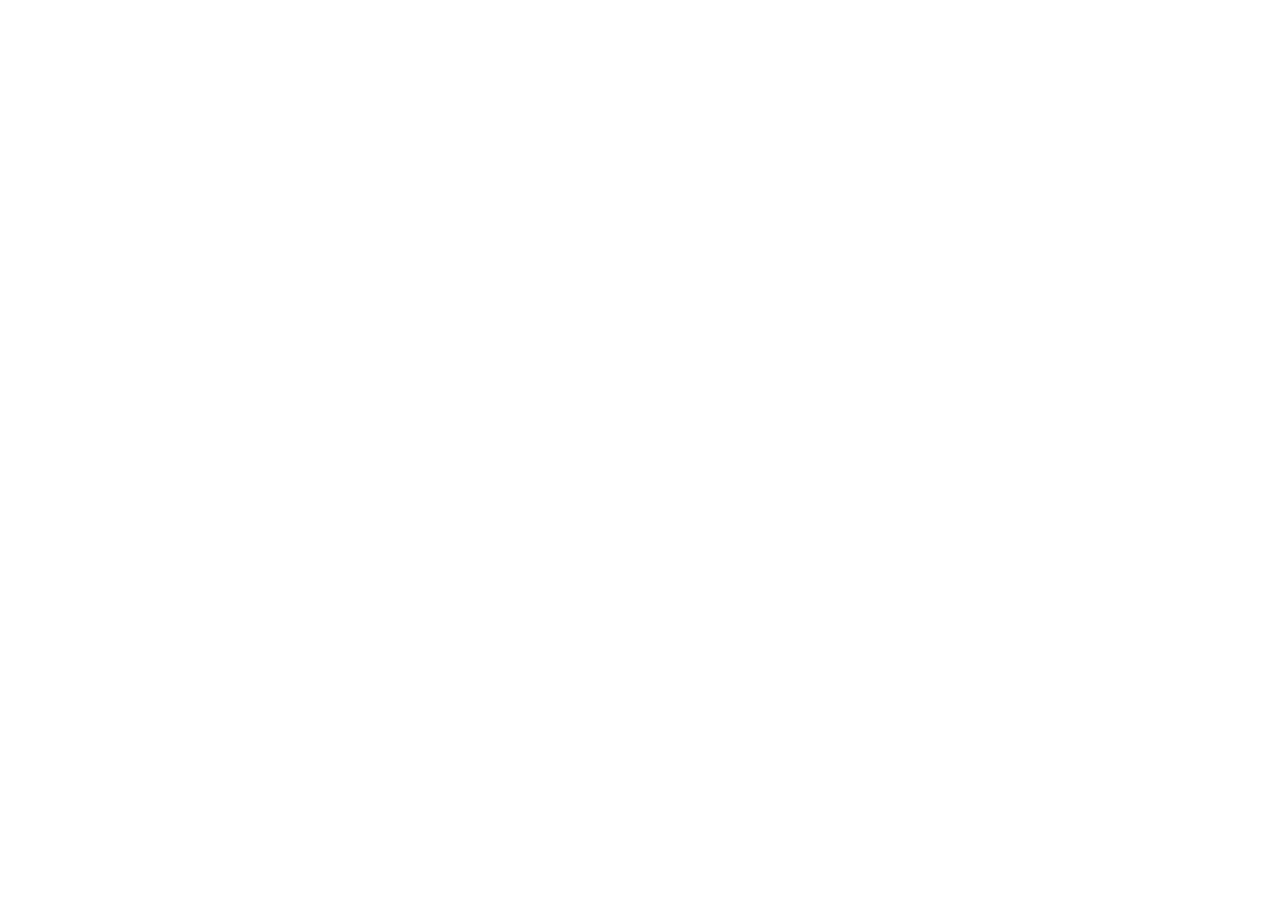
==== index.html @ 64eda351 "feat: initialize tic-tac-toe project with base files" ====
<!DOCTYPE html>
<html lang="en">
<head>
  <meta charset="UTF-8">
  <meta name="viewport" content="width=device-width, initial-scale=1.0">
  <link rel="stylesheet" href="style.css">
  <title>Tic-Tac-Toe</title>
</head>
<body>
  <script src="script.js"></script>
</body>
</html>
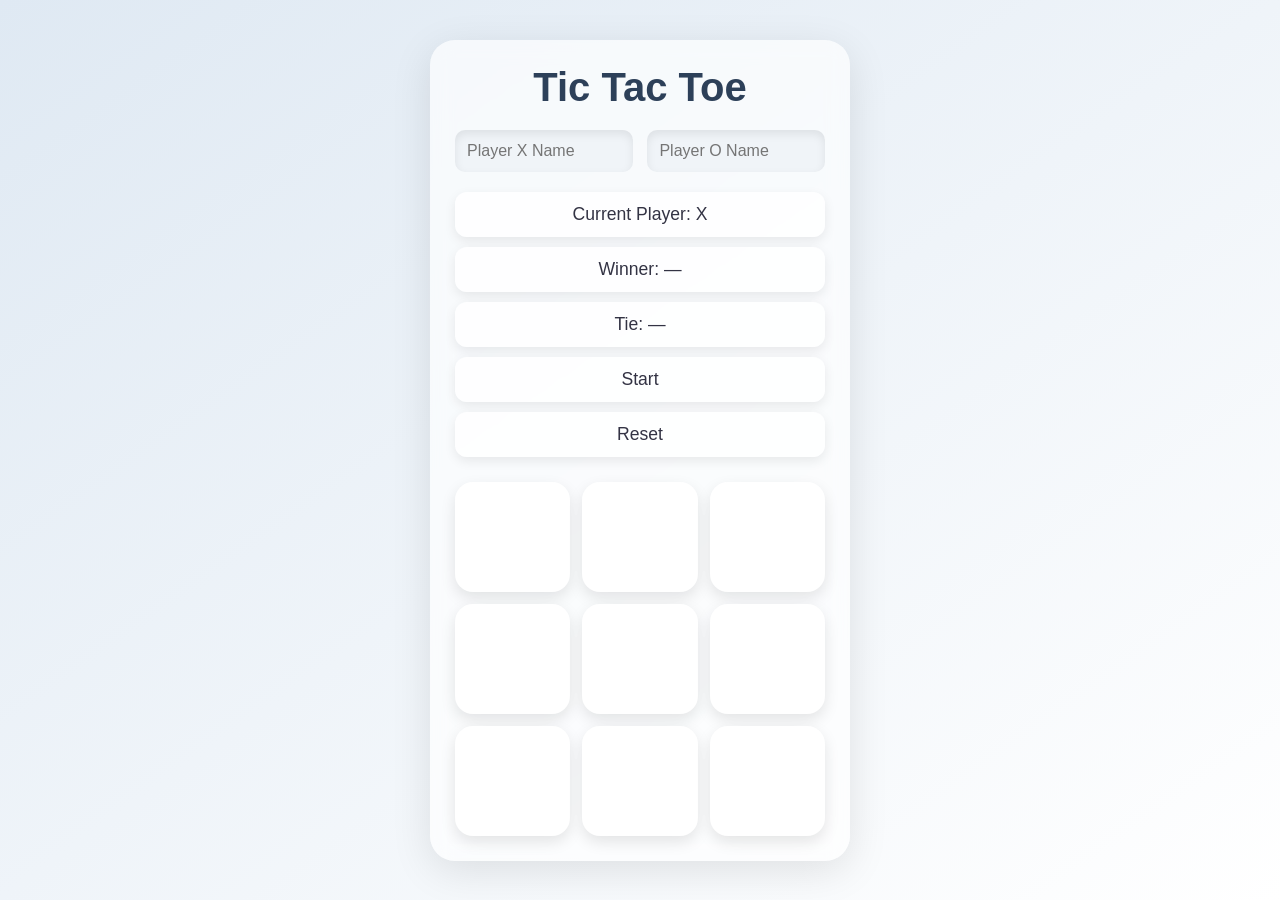
==== commit 922e7243: "Brittney" ====
--- a/index.html
+++ b/index.html
@@ -3,10 +3,44 @@
 <head>
   <meta charset="UTF-8">
   <meta name="viewport" content="width=device-width, initial-scale=1.0">
+  <link rel="preconnect" href="https://fonts.googleapis.com">
+  <link rel="preconnect" href="https://fonts.gstatic.com" crossorigin>
+  <link href="https://fonts.googleapis.com/css2?family=Nunito:ital,wght@0,200..1000;1,200..1000&display=swap" rel="stylesheet">
   <link rel="stylesheet" href="style.css">
   <title>Tic-Tac-Toe</title>
 </head>
 <body>
+  <div class="game-container">
+
+    <h1 class="title">Tic Tac Toe</h1>
+
+    <div class="inputs">
+      <input type="text" id="playerX" placeholder="Player X Name">
+      <input type="text" id="playerO" placeholder="Player O Name">
+    </div>
+
+    <div class="status-panel">
+      <div class="status" id="current-player">Current Player: X</div>
+      <div class="status" id="winner">Winner: —</div>
+      <div class="status" id="tie">Tie: —</div>
+      <div class="status" id="start">Start</div>
+      <div class="status" id="reset">Reset                           </div>
+    </div>
+
+    <div class="board">
+      <div class="cell"></div>
+      <div class="cell"></div>
+      <div class="cell"></div>
+
+      <div class="cell"></div>
+      <div class="cell"></div>
+      <div class="cell"></div>
+
+      <div class="cell"></div>
+      <div class="cell"></div>
+      <div class="cell"></div>
+    </div>
+  </div>
   <script src="script.js"></script>
 </body>
 </html>
--- a/style.css
+++ b/style.css
@@ -0,0 +1,100 @@
+* {
+  margin: 0;
+  padding: 0;
+  box-sizing: border-box;
+  font-family: "Inter", sans-serif;
+}
+
+body {
+  height: 100vh;
+  display: flex;
+  justify-content: center;
+  align-items: center;
+  background: linear-gradient(145deg, #dfe9f3, #ffffff);
+}
+
+.game-container {
+  width: 420px;
+  padding: 25px;
+  border-radius: 25px;
+  background: rgba(255,255,255,0.65);
+  box-shadow: 0 10px 40px rgba(0,0,0,0.1);
+  backdrop-filter: blur(10px);
+  text-align: center;
+}
+
+.title {
+  font-size: 2.5rem;
+  color: #2d4059;
+  margin-bottom: 20px;
+  font-weight: 700;
+}
+
+/* Player Input Fields */
+.inputs {
+  display: flex;
+  justify-content: space-between;
+  margin-bottom: 20px;
+}
+
+.inputs input {
+  width: 48%;
+  padding: 12px;
+  border-radius: 10px;
+  border: none;
+  background: #f0f4f8;
+  font-size: 1rem;
+  outline: none;
+  box-shadow: inset 0 4px 10px rgba(0,0,0,0.08);
+  transition: .2s ease;
+}
+
+.inputs input:focus {
+  background: white;
+  box-shadow: 0 0 8px rgba(66,135,245,0.5);
+}
+
+/* Status Panel */
+.status-panel {
+  display: flex;
+  flex-direction: column;
+  gap: 10px;
+  margin-bottom: 25px;
+}
+
+.status {
+  background: rgba(255,255,255,0.8);
+  padding: 12px;
+  font-size: 1.1rem;
+  color: #334;
+  border-radius: 12px;
+  box-shadow: 0 4px 12px rgba(0,0,0,0.08);
+}
+
+/* Board Layout */
+.board {
+  width: 100%;
+  display: grid;
+  grid-template-columns: repeat(3, 1fr);
+  gap: 12px;
+}
+
+.cell {
+  height: 110px;
+  background: white;
+  border-radius: 18px;
+  display: flex;
+  justify-content: center;
+  align-items: center;
+  font-size: 3rem;
+  font-weight: 700;
+  color: #2d8cf0;
+  cursor: pointer;
+
+  box-shadow: 0 6px 15px rgba(0,0,0,0.1);
+  transition: .25s ease;
+}
+
+.cell:hover {
+  scale: 1.1;
+}
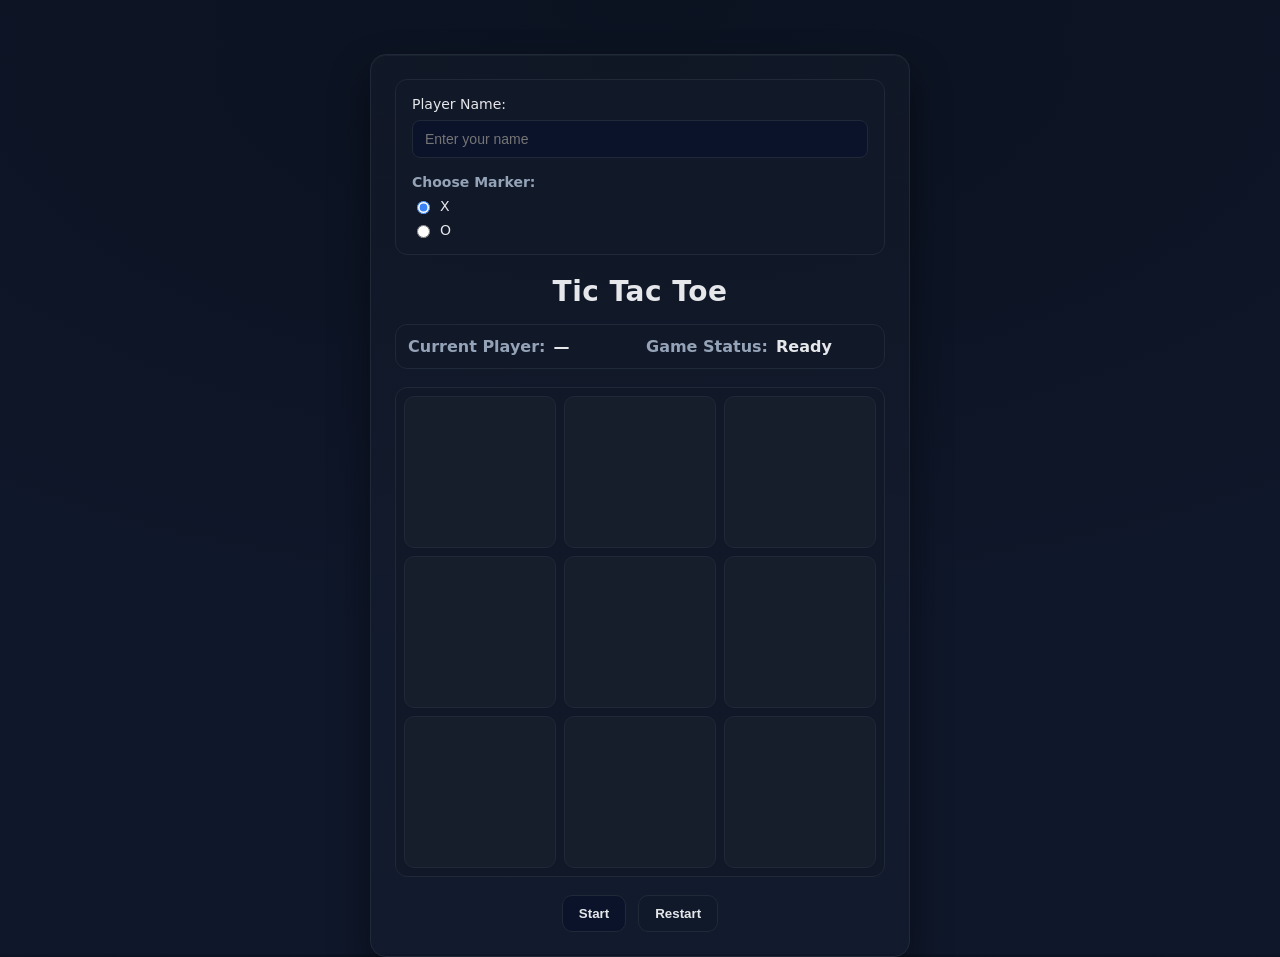
==== commit a715ed19: "feat: implement initial HTML and CSS layout for Tic Tac Toe game Created the visual structure of the" ====
--- a/index.html
+++ b/index.html
@@ -1,46 +1,56 @@
 <!DOCTYPE html>
 <html lang="en">
 <head>
-  <meta charset="UTF-8">
-  <meta name="viewport" content="width=device-width, initial-scale=1.0">
-  <link rel="preconnect" href="https://fonts.googleapis.com">
-  <link rel="preconnect" href="https://fonts.gstatic.com" crossorigin>
-  <link href="https://fonts.googleapis.com/css2?family=Nunito:ital,wght@0,200..1000;1,200..1000&display=swap" rel="stylesheet">
-  <link rel="stylesheet" href="style.css">
-  <title>Tic-Tac-Toe</title>
+  <meta charset="UTF-8" />
+  <meta name="viewport" content="width=device-width, initial-scale=1" />
+  <title>Tic Tac Toe</title>
+  <link rel="stylesheet" href="style.css" />
 </head>
 <body>
   <div class="game-container">
+    <div class="setup-container">
+      <div class="setup-row">
+        <label for="player-name">Player Name:</label>
+        <input type="text" id="player-name" placeholder="Enter your name" />
+      </div>
+      <div class="setup-row">
+        <span>Choose Marker:</span>
+        <label><input type="radio" name="marker" value="X" checked /> X</label>
+        <label><input type="radio" name="marker" value="O" /> O</label>
+      </div>
+    </div>
 
     <h1 class="title">Tic Tac Toe</h1>
 
-    <div class="inputs">
-      <input type="text" id="playerX" placeholder="Player X Name">
-      <input type="text" id="playerO" placeholder="Player O Name">
+    <div class="status-container">
+      <div class="status-item">
+        <span class="label">Current Player:</span>
+        <span id="current-player" class="value">—</span>
+      </div>
+      <div class="status-item">
+        <span class="label">Game Status:</span>
+        <span id="game-status" class="value">Ready</span>
+      </div>
     </div>
 
-    <div class="status-panel">
-      <div class="status" id="current-player">Current Player: X</div>
-      <div class="status" id="winner">Winner: —</div>
-      <div class="status" id="tie">Tie: —</div>
-      <div class="status" id="start">Start</div>
-      <div class="status" id="reset">Reset                           </div>
+    <div class="board" id="board">
+      <div class="cell" id="0" aria-label="cell 0" role="button" tabindex="0"></div>
+      <div class="cell" id="1" aria-label="cell 1" role="button" tabindex="0"></div>
+      <div class="cell" id="2" aria-label="cell 2" role="button" tabindex="0"></div>
+      <div class="cell" id="3" aria-label="cell 3" role="button" tabindex="0"></div>
+      <div class="cell" id="4" aria-label="cell 4" role="button" tabindex="0"></div>
+      <div class="cell" id="5" aria-label="cell 5" role="button" tabindex="0"></div>
+      <div class="cell" id="6" aria-label="cell 6" role="button" tabindex="0"></div>
+      <div class="cell" id="7" aria-label="cell 7" role="button" tabindex="0"></div>
+      <div class="cell" id="8" aria-label="cell 8" role="button" tabindex="0"></div>
     </div>
 
-    <div class="board">
-      <div class="cell"></div>
-      <div class="cell"></div>
-      <div class="cell"></div>
-
-      <div class="cell"></div>
-      <div class="cell"></div>
-      <div class="cell"></div>
-
-      <div class="cell"></div>
-      <div class="cell"></div>
-      <div class="cell"></div>
+    <div class="controls">
+      <button id="start" class="btn">Start</button>
+      <button id="restart" class="btn btn-secondary">Restart</button>
     </div>
   </div>
+
   <script src="script.js"></script>
 </body>
-</html>+</html>
--- a/style.css
+++ b/style.css
@@ -1,100 +1,204 @@
-* {
+:root {
+  --bg: #0f172a;          /* slate-900 */
+  --panel: #111827;       /* gray-900 */
+  --border: #1f2937;      /* gray-800 */
+  --text: #e5e7eb;        /* gray-200 */
+  --muted: #94a3b8;       /* slate-400 */
+  --accent: #22c55e;      /* green-500 */
+  --accent-2: #3b82f6;    /* blue-500 */
+  --danger: #ef4444;      /* red-500 */
+}
+
+*,
+*::before,
+*::after { box-sizing: border-box; }
+
+html, body {
+  height: 100%;
+  background: radial-gradient(1200px 600px at 50% 0%, #0b1220, var(--bg));
+  color: var(--text);
+  font-family: system-ui, -apple-system, Segoe UI, Roboto, Inter, Arial, sans-serif;
   margin: 0;
-  padding: 0;
-  box-sizing: border-box;
-  font-family: "Inter", sans-serif;
-}
-
-body {
-  height: 100vh;
-  display: flex;
-  justify-content: center;
+}
+
+.game-container {
+  max-width: 540px;
+  margin: 6vh auto;
+  padding: 24px;
+  background: linear-gradient(180deg, rgba(255,255,255,0.02), rgba(255,255,255,0.01));
+  border: 1px solid var(--border);
+  border-radius: 16px;
+  box-shadow:
+    0 20px 40px rgba(0,0,0,0.45),
+    inset 0 1px 0 rgba(255,255,255,0.04);
+}
+
+.setup-container {
+  background: var(--panel);
+  border: 1px solid var(--border);
+  border-radius: 12px;
+  padding: 16px;
+  margin-bottom: 20px;
+  display: flex;
+  flex-direction: column;
+  gap: 16px;
+}
+
+.setup-row {
+  display: flex;
+  flex-direction: column;
+  gap: 8px;
+}
+
+.setup-row label,
+.setup-row span {
+  font-weight: 600;
+  color: var(--muted);
+  font-size: 14px;
+}
+
+.setup-row input[type="text"] {
+  padding: 10px 12px;
+  border-radius: 8px;
+  border: 1px solid var(--border);
+  background: #0b132a;
+  color: var(--text);
+  font-size: 14px;
+  outline: none;
+  transition: border-color 120ms ease, background 120ms ease;
+}
+
+.setup-row input[type="text"]:focus {
+  border-color: var(--accent-2);
+  background: #101929;
+}
+
+.setup-row input[type="radio"] {
+  accent-color: var(--accent-2);
+  margin-right: 6px;
+}
+
+.setup-row label {
+  display: flex;
   align-items: center;
-  background: linear-gradient(145deg, #dfe9f3, #ffffff);
-}
-
-.game-container {
-  width: 420px;
-  padding: 25px;
-  border-radius: 25px;
-  background: rgba(255,255,255,0.65);
-  box-shadow: 0 10px 40px rgba(0,0,0,0.1);
-  backdrop-filter: blur(10px);
+  gap: 4px;
+  font-weight: 500;
+  color: var(--text);
+}
+
+
+.title {
+  margin: 0 0 16px;
+  font-size: 28px;
+  letter-spacing: 0.5px;
   text-align: center;
 }
 
-.title {
-  font-size: 2.5rem;
-  color: #2d4059;
-  margin-bottom: 20px;
+.status-container {
+  display: grid;
+  grid-template-columns: 1fr 1fr;
+  gap: 12px;
+  padding: 12px;
+  background: var(--panel);
+  border: 1px solid var(--border);
+  border-radius: 12px;
+  margin-bottom: 18px;
+}
+
+.status-item {
+  display: flex;
+  align-items: center;
+  gap: 8px;
+}
+
+.status-item .label {
+  color: var(--muted);
+  font-weight: 600;
+}
+
+.status-item .value {
   font-weight: 700;
 }
 
-/* Player Input Fields */
-.inputs {
-  display: flex;
-  justify-content: space-between;
-  margin-bottom: 20px;
-}
-
-.inputs input {
-  width: 48%;
-  padding: 12px;
-  border-radius: 10px;
-  border: none;
-  background: #f0f4f8;
-  font-size: 1rem;
-  outline: none;
-  box-shadow: inset 0 4px 10px rgba(0,0,0,0.08);
-  transition: .2s ease;
-}
-
-.inputs input:focus {
-  background: white;
-  box-shadow: 0 0 8px rgba(66,135,245,0.5);
-}
-
-/* Status Panel */
-.status-panel {
-  display: flex;
-  flex-direction: column;
-  gap: 10px;
-  margin-bottom: 25px;
-}
-
-.status {
-  background: rgba(255,255,255,0.8);
-  padding: 12px;
-  font-size: 1.1rem;
-  color: #334;
-  border-radius: 12px;
-  box-shadow: 0 4px 12px rgba(0,0,0,0.08);
-}
-
-/* Board Layout */
 .board {
-  width: 100%;
   display: grid;
   grid-template-columns: repeat(3, 1fr);
+  gap: 8px;
+  background: var(--panel);
+  border: 1px solid var(--border);
+  border-radius: 12px;
+  padding: 8px;
+}
+
+.cell {
+  display: grid;
+  place-items: center;
+  aspect-ratio: 1 / 1;
+  font-size: clamp(28px, 8vw, 56px);
+  font-weight: 800;
+  color: var(--text);
+  background: rgba(255,255,255,0.02);
+  border: 1px solid var(--border);
+  border-radius: 10px;
+  user-select: none;
+  cursor: pointer;
+  transition: transform 120ms ease, background 120ms ease, border-color 120ms ease;
+  outline: none;
+}
+
+.cell:hover {
+  transform: translateY(-2px);
+  background: rgba(255,255,255,0.05);
+  border-color: #334155; /* slate-700 */
+}
+
+.cell:active {
+  transform: translateY(0);
+  background: rgba(255,255,255,0.08);
+}
+
+.cell:focus-visible {
+  box-shadow: 0 0 0 3px rgba(59, 130, 246, 0.5); /* blue glow */
+}
+
+/* Optional marker color helpers if you add classes in JS */
+.cell.x { color: var(--accent-2); }
+.cell.o { color: var(--accent); }
+
+.controls {
+  display: flex;
   gap: 12px;
-}
-
-.cell {
-  height: 110px;
-  background: white;
-  border-radius: 18px;
-  display: flex;
   justify-content: center;
-  align-items: center;
-  font-size: 3rem;
+  margin-top: 18px;
+}
+
+.btn {
+  padding: 10px 16px;
+  border-radius: 10px;
+  border: 1px solid var(--border);
+  background: #0b132a;
+  color: var(--text);
   font-weight: 700;
-  color: #2d8cf0;
   cursor: pointer;
-
-  box-shadow: 0 6px 15px rgba(0,0,0,0.1);
-  transition: .25s ease;
-}
-
-.cell:hover {
-  scale: 1.1;
-}
+  transition: background 120ms ease, transform 120ms ease, border-color 120ms ease;
+}
+
+.btn:hover {
+  background: #0d1833;
+  border-color: #334155;
+  transform: translateY(-1px);
+}
+
+.btn:active {
+  transform: translateY(0);
+}
+
+.btn-secondary {
+  background: #101929;
+}
+
+/* Small screens */
+@media (max-width: 400px) {
+  .game-container { margin: 3vh 12px; padding: 16px; }
+  .status-container { grid-template-columns: 1fr; }
+}
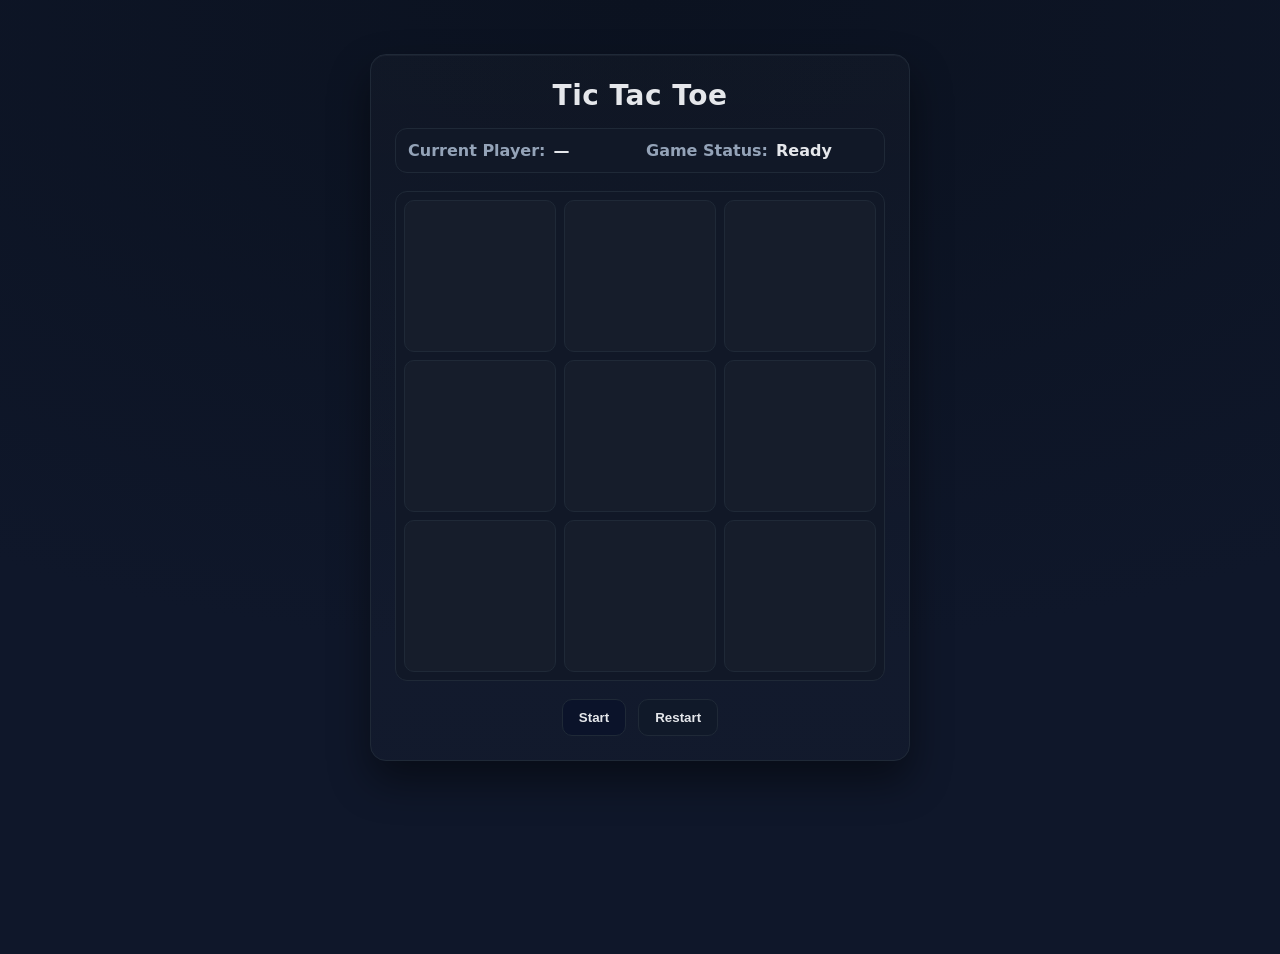
==== commit 47d0ddbc: "feat: add DisplayController with DOM rendering and cell click events - Created DisplayController obj" ====
--- a/index.html
+++ b/index.html
@@ -8,17 +8,6 @@
 </head>
 <body>
   <div class="game-container">
-    <div class="setup-container">
-      <div class="setup-row">
-        <label for="player-name">Player Name:</label>
-        <input type="text" id="player-name" placeholder="Enter your name" />
-      </div>
-      <div class="setup-row">
-        <span>Choose Marker:</span>
-        <label><input type="radio" name="marker" value="X" checked /> X</label>
-        <label><input type="radio" name="marker" value="O" /> O</label>
-      </div>
-    </div>
 
     <h1 class="title">Tic Tac Toe</h1>
 
@@ -33,17 +22,7 @@
       </div>
     </div>
 
-    <div class="board" id="board">
-      <div class="cell" id="0" aria-label="cell 0" role="button" tabindex="0"></div>
-      <div class="cell" id="1" aria-label="cell 1" role="button" tabindex="0"></div>
-      <div class="cell" id="2" aria-label="cell 2" role="button" tabindex="0"></div>
-      <div class="cell" id="3" aria-label="cell 3" role="button" tabindex="0"></div>
-      <div class="cell" id="4" aria-label="cell 4" role="button" tabindex="0"></div>
-      <div class="cell" id="5" aria-label="cell 5" role="button" tabindex="0"></div>
-      <div class="cell" id="6" aria-label="cell 6" role="button" tabindex="0"></div>
-      <div class="cell" id="7" aria-label="cell 7" role="button" tabindex="0"></div>
-      <div class="cell" id="8" aria-label="cell 8" role="button" tabindex="0"></div>
-    </div>
+    <div class="board" id="board"></div>
 
     <div class="controls">
       <button id="start" class="btn">Start</button>
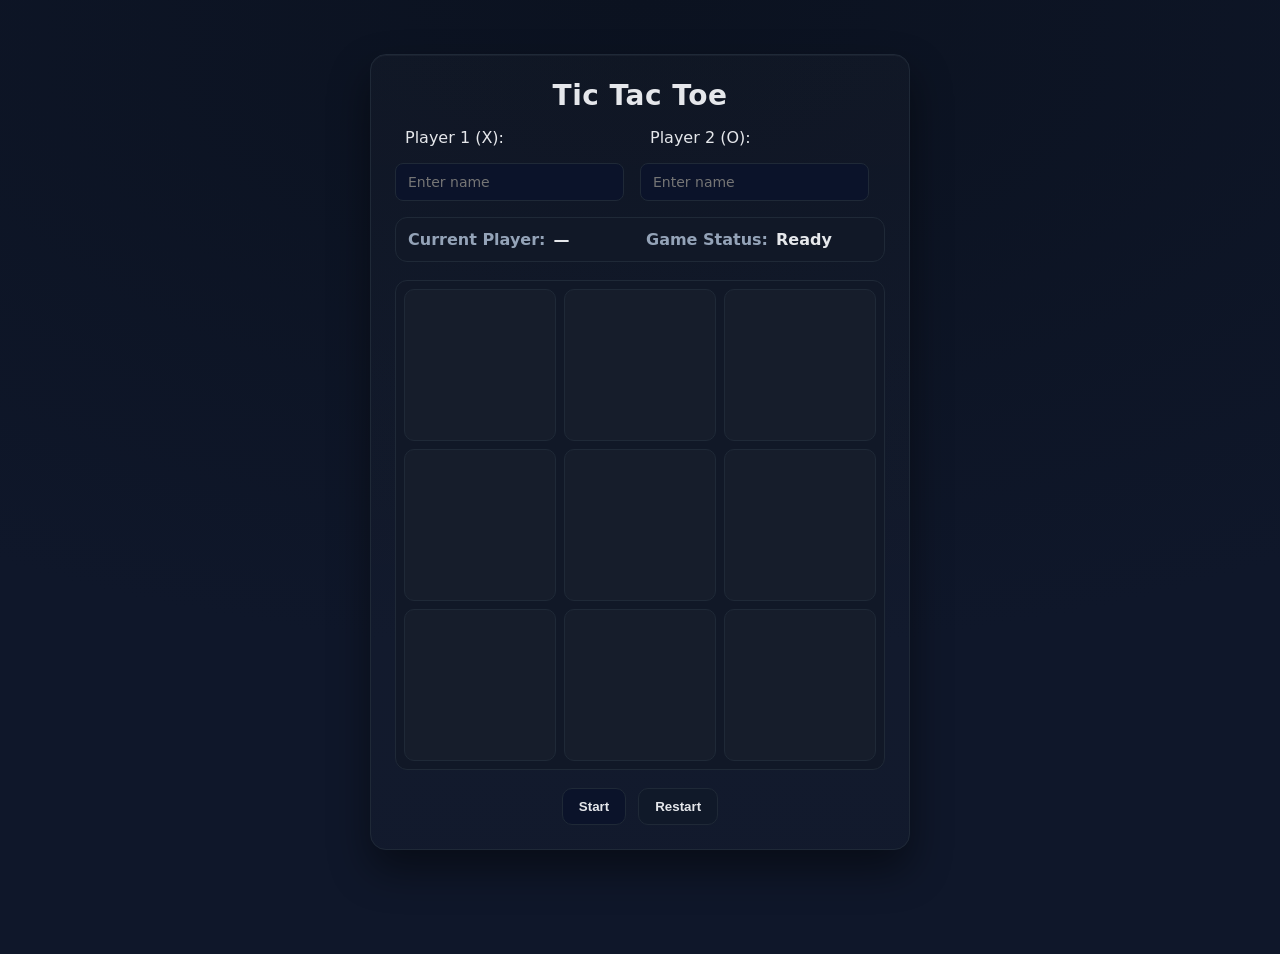
==== commit c864e528: "feat: implement onStartButtonClick to initialize game with player names - Added event listener for S" ====
--- a/index.html
+++ b/index.html
@@ -8,9 +8,20 @@
 </head>
 <body>
   <div class="game-container">
-
     <h1 class="title">Tic Tac Toe</h1>
-
+    
+    <div class="player-inputs">
+      <div class="player">
+        <label for="player1">Player 1 (X):</label>
+        <input type="text" id="player1" placeholder="Enter name" />
+      </div>
+      <div class="player">
+        <label for="player2">Player 2 (O):</label>
+        <input type="text" id="player2" placeholder="Enter name" />
+      </div>
+    </div>
+    
+    
     <div class="status-container">
       <div class="status-item">
         <span class="label">Current Player:</span>
--- a/style.css
+++ b/style.css
@@ -33,59 +33,50 @@
     inset 0 1px 0 rgba(255,255,255,0.04);
 }
 
-.setup-container {
-  background: var(--panel);
-  border: 1px solid var(--border);
-  border-radius: 12px;
-  padding: 16px;
-  margin-bottom: 20px;
+.player-inputs {
+  display: flex;
+  justify-content: space-between;
+  margin-bottom: 1rem;
+}
+.player {
+  flex: 1;
+  margin-right: 1rem;
+}
+.result {
+  font-size: 1.5rem;
+  margin-top: 1rem;
+  text-align: center;
+}
+.hidden {
+  display: none;
+}
+
+.player {
   display: flex;
   flex-direction: column;
-  gap: 16px;
+  gap: 1rem;
 }
 
-.setup-row {
-  display: flex;
-  flex-direction: column;
-  gap: 8px;
-}
-
-.setup-row label,
-.setup-row span {
-  font-weight: 600;
-  color: var(--muted);
-  font-size: 14px;
-}
-
-.setup-row input[type="text"] {
+.player input[type="text"] {
   padding: 10px 12px;
   border-radius: 8px;
   border: 1px solid var(--border);
   background: #0b132a;
   color: var(--text);
   font-size: 14px;
+  font-family: system-ui, -apple-system, BlinkMacSystemFont, 'Segoe UI', Roboto, Oxygen, Ubuntu, Cantarell, 'Open Sans', 'Helvetica Neue', sans-serif;
   outline: none;
   transition: border-color 120ms ease, background 120ms ease;
 }
 
-.setup-row input[type="text"]:focus {
+.player input[type="text"]:focus {
   border-color: var(--accent-2);
   background: #101929;
 }
 
-.setup-row input[type="radio"] {
-  accent-color: var(--accent-2);
-  margin-right: 6px;
+.player label {
+  margin-left: 10px;
 }
-
-.setup-row label {
-  display: flex;
-  align-items: center;
-  gap: 4px;
-  font-weight: 500;
-  color: var(--text);
-}
-
 
 .title {
   margin: 0 0 16px;
